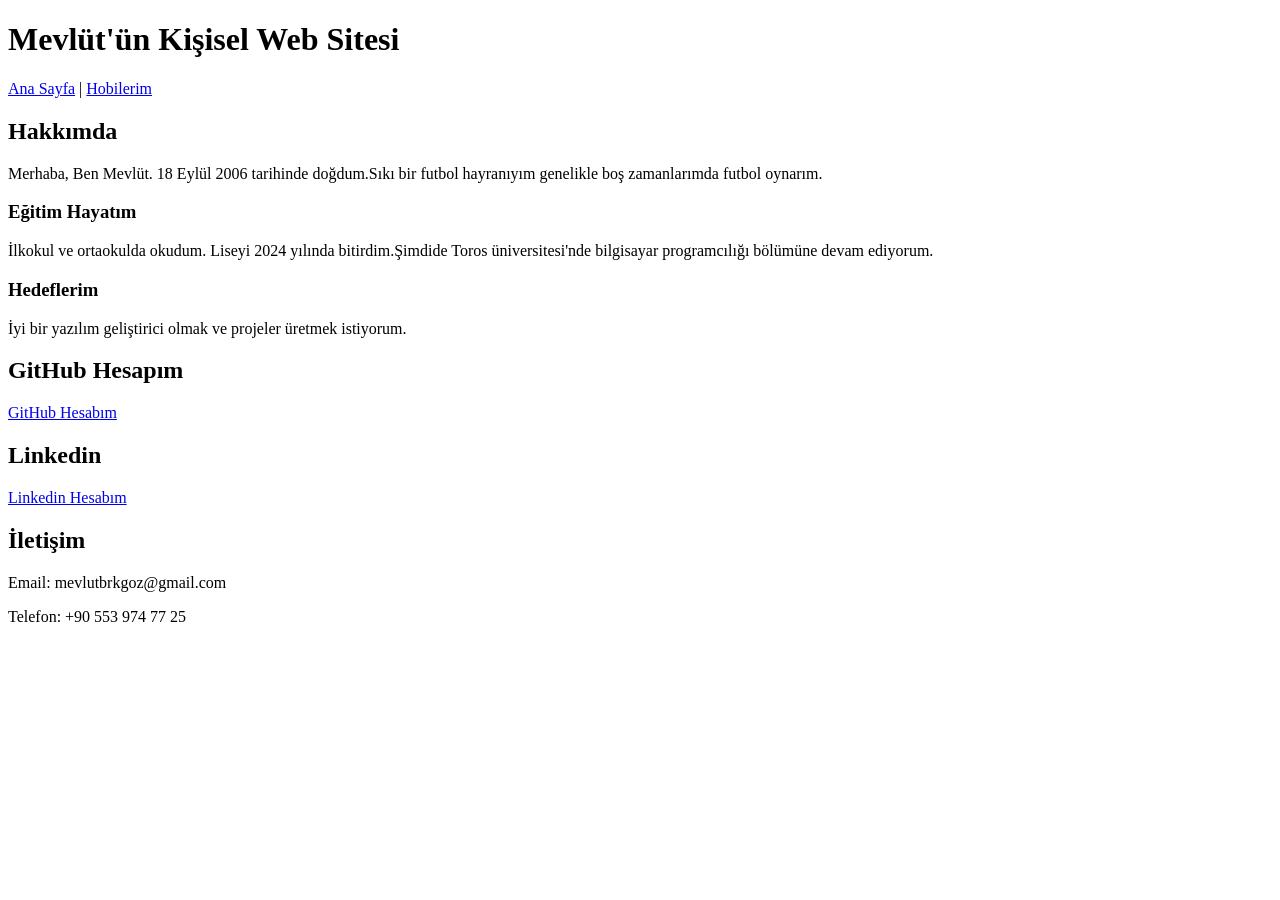
==== index.html @ cda6ade4 "Add files via upload" ====
<!DOCTYPE html>
<html lang="tr">
<head>
    <meta charset="UTF-8">
    <title>Mevlüt - Kişisel Web Sitesi</title>
    <link rel="stylesheet" href="style.css">
</head>
<body>

    <header>
        <h1>Mevlüt'ün Kişisel Web Sitesi</h1>
        <nav>
            <a href="index.html">Ana Sayfa</a> |
            <a href="hobilerim.html">Hobilerim</a>
        </nav>
    </header>

    <main>
        <section>
            <h2>Hakkımda</h2>
            <p>Merhaba, Ben Mevlüt. 18 Eylül 2006 tarihinde doğdum.Sıkı bir futbol hayranıyım genelikle boş zamanlarımda futbol oynarım.</p>
        </section>

        <section>
            <h3>Eğitim Hayatım</h3>
            <p>İlkokul ve ortaokulda okudum. Liseyi 2024 yılında bitirdim.Şimdide Toros üniversitesi'nde bilgisayar programcılığı bölümüne devam ediyorum.</p>
        </section>

        <article>
            <h3>Hedeflerim</h3>
            <p>İyi bir yazılım geliştirici olmak ve projeler üretmek istiyorum.</p>
        </article>
        <section>
            <h2>GitHub Hesapım</h2>
            <p><a href="https://github.com/mevlutbrkgoz" target="_blank">GitHub Hesabım</a></p>
    
        </section>
        <section>
            <h2>Linkedin</h2>
            <p><a href="https://www.linkedin.com/in/mevlüt-burak-göz-9572063b4/" target="_blank">Linkedin Hesabım</a></p>
        </section>
        <section>
            <h2>İletişim</h2>
            <p>Email: mevlutbrkgoz@gmail.com</p>
            <p>Telefon: +90 553 974 77 25</p>
        </section>

        </main>



<footer>
    <p><a href="https://www.youtube.com/watch?v=dQw4w9WgXcQ" style="color:white; text-decoration:none;">© 2026 Mevlüt</a></p>
</footer>

</body>
</html>
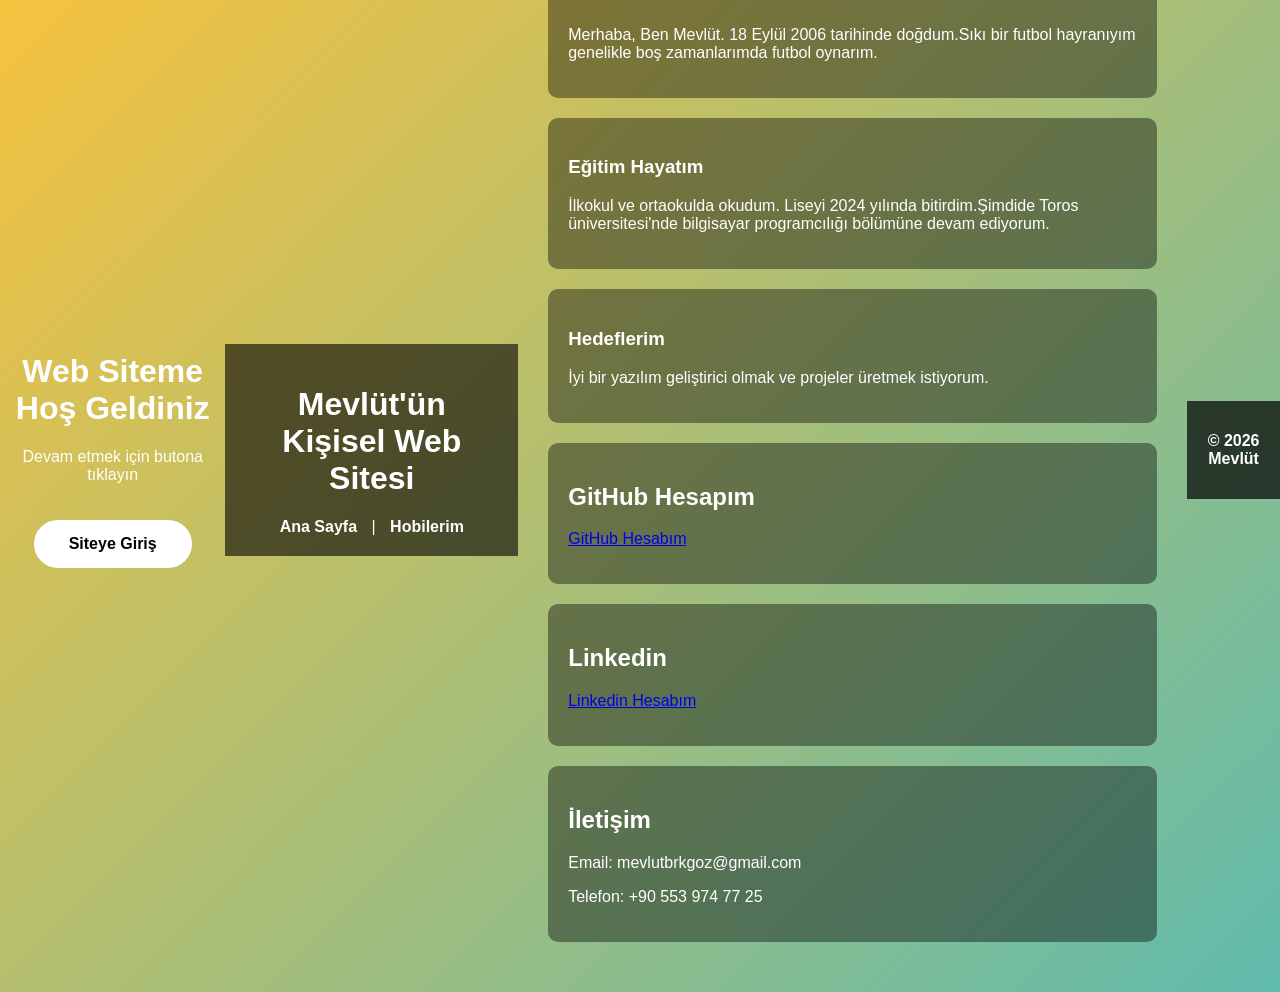
==== commit 30a8ce8f: "Update index.html" ====
--- a/index.html
+++ b/index.html
@@ -4,6 +4,24 @@
     <meta charset="UTF-8">
     <title>Mevlüt - Kişisel Web Sitesi</title>
     <link rel="stylesheet" href="style.css">
+    <!DOCTYPE html>
+<html lang="tr">
+<head>
+    <meta charset="UTF-8">
+    <title>Hoş Geldiniz</title>
+    <link rel="stylesheet" href="style.css">
+</head>
+<body class="giris-body">
+
+    <div class="giris-container">
+        <h1 class="fade-in">Web Siteme Hoş Geldiniz</h1>
+        <p class="fade-in delay">Devam etmek için butona tıklayın</p>
+        <a href="index.html" class="btn fade-in delay2">Siteye Giriş</a>
+    </div>
+
+</body>
+</html>
+    
 </head>
 <body>
 
@@ -54,4 +72,5 @@
 </footer>
 
 </body>
-</html>+
+</html>
--- a/style.css
+++ b/style.css
@@ -0,0 +1,122 @@
+body {
+    margin: 0;
+    font-family: Arial, sans-serif;
+    background: linear-gradient(to right, #4e73df, #1cc88a);
+    color: white;
+}
+
+header {
+    background-color: rgba(0, 0, 0, 0.6);
+    padding: 20px;
+    text-align: center;
+}
+
+nav a {
+    color: white;
+    text-decoration: none;
+    margin: 0 10px;
+    font-weight: bold;
+}
+
+nav a:hover {
+    color: yellow;
+}
+
+main {
+    padding: 30px;
+}
+
+section, article {
+    background-color: rgba(0, 0, 0, 0.4);
+    padding: 20px;
+    margin-bottom: 20px;
+    border-radius: 10px;
+}
+
+footer {
+    text-align: center;
+    padding: 15px;
+    background-color: rgba(0, 0, 0, 0.7);
+}
+.btn {
+    display: inline-block;
+    padding: 15px 30px;
+    background-color: #ffcc00;
+    color: black;
+    text-decoration: none;
+    font-weight: bold;
+    border-radius: 8px;
+    margin-top: 20px;
+}
+
+.btn:hover {
+    background-color: orange;
+}
+/* Giriş Sayfası Arka Plan */
+.giris-body {
+    margin: 0;
+    height: 100vh;
+    display: flex;
+    justify-content: center;
+    align-items: center;
+    background: linear-gradient(-45deg, #4e73df, #1cc88a, #36b9cc, #f6c23e);
+    background-size: 400% 400%;
+    animation: gradientBG 10s ease infinite;
+    font-family: Arial, sans-serif;
+    color: white;
+}
+
+@keyframes gradientBG {
+    0% { background-position: 0% 50%; }
+    50% { background-position: 100% 50%; }
+    100% { background-position: 0% 50%; }
+}
+
+.giris-container {
+    text-align: center;
+}
+
+.fade-in {
+    opacity: 0;
+    animation: fadeIn 1.5s forwards;
+}
+
+.delay {
+    animation-delay: 1s;
+}
+
+.delay2 {
+    animation-delay: 2s;
+}
+
+@keyframes fadeIn {
+    to {
+        opacity: 1;
+    }
+}
+
+.btn {
+    display: inline-block;
+    padding: 15px 35px;
+    background-color: white;
+    color: black;
+    text-decoration: none;
+    font-weight: bold;
+    border-radius: 30px;
+    margin-top: 20px;
+    transition: 0.3s;
+}
+
+.btn:hover {
+    transform: scale(1.1);
+    background-color: #f6c23e;
+}
+footer a {
+    color: white;
+    text-decoration: none;
+    font-weight: bold;
+}
+
+footer a:hover {
+    color: #f6c23e; /* Hoverda sarı */
+}
--- a/style.css
+++ b/style.css
@@ -0,0 +1,122 @@
+body {
+    margin: 0;
+    font-family: Arial, sans-serif;
+    background: linear-gradient(to right, #4e73df, #1cc88a);
+    color: white;
+}
+
+header {
+    background-color: rgba(0, 0, 0, 0.6);
+    padding: 20px;
+    text-align: center;
+}
+
+nav a {
+    color: white;
+    text-decoration: none;
+    margin: 0 10px;
+    font-weight: bold;
+}
+
+nav a:hover {
+    color: yellow;
+}
+
+main {
+    padding: 30px;
+}
+
+section, article {
+    background-color: rgba(0, 0, 0, 0.4);
+    padding: 20px;
+    margin-bottom: 20px;
+    border-radius: 10px;
+}
+
+footer {
+    text-align: center;
+    padding: 15px;
+    background-color: rgba(0, 0, 0, 0.7);
+}
+.btn {
+    display: inline-block;
+    padding: 15px 30px;
+    background-color: #ffcc00;
+    color: black;
+    text-decoration: none;
+    font-weight: bold;
+    border-radius: 8px;
+    margin-top: 20px;
+}
+
+.btn:hover {
+    background-color: orange;
+}
+/* Giriş Sayfası Arka Plan */
+.giris-body {
+    margin: 0;
+    height: 100vh;
+    display: flex;
+    justify-content: center;
+    align-items: center;
+    background: linear-gradient(-45deg, #4e73df, #1cc88a, #36b9cc, #f6c23e);
+    background-size: 400% 400%;
+    animation: gradientBG 10s ease infinite;
+    font-family: Arial, sans-serif;
+    color: white;
+}
+
+@keyframes gradientBG {
+    0% { background-position: 0% 50%; }
+    50% { background-position: 100% 50%; }
+    100% { background-position: 0% 50%; }
+}
+
+.giris-container {
+    text-align: center;
+}
+
+.fade-in {
+    opacity: 0;
+    animation: fadeIn 1.5s forwards;
+}
+
+.delay {
+    animation-delay: 1s;
+}
+
+.delay2 {
+    animation-delay: 2s;
+}
+
+@keyframes fadeIn {
+    to {
+        opacity: 1;
+    }
+}
+
+.btn {
+    display: inline-block;
+    padding: 15px 35px;
+    background-color: white;
+    color: black;
+    text-decoration: none;
+    font-weight: bold;
+    border-radius: 30px;
+    margin-top: 20px;
+    transition: 0.3s;
+}
+
+.btn:hover {
+    transform: scale(1.1);
+    background-color: #f6c23e;
+}
+footer a {
+    color: white;
+    text-decoration: none;
+    font-weight: bold;
+}
+
+footer a:hover {
+    color: #f6c23e; /* Hoverda sarı */
+}
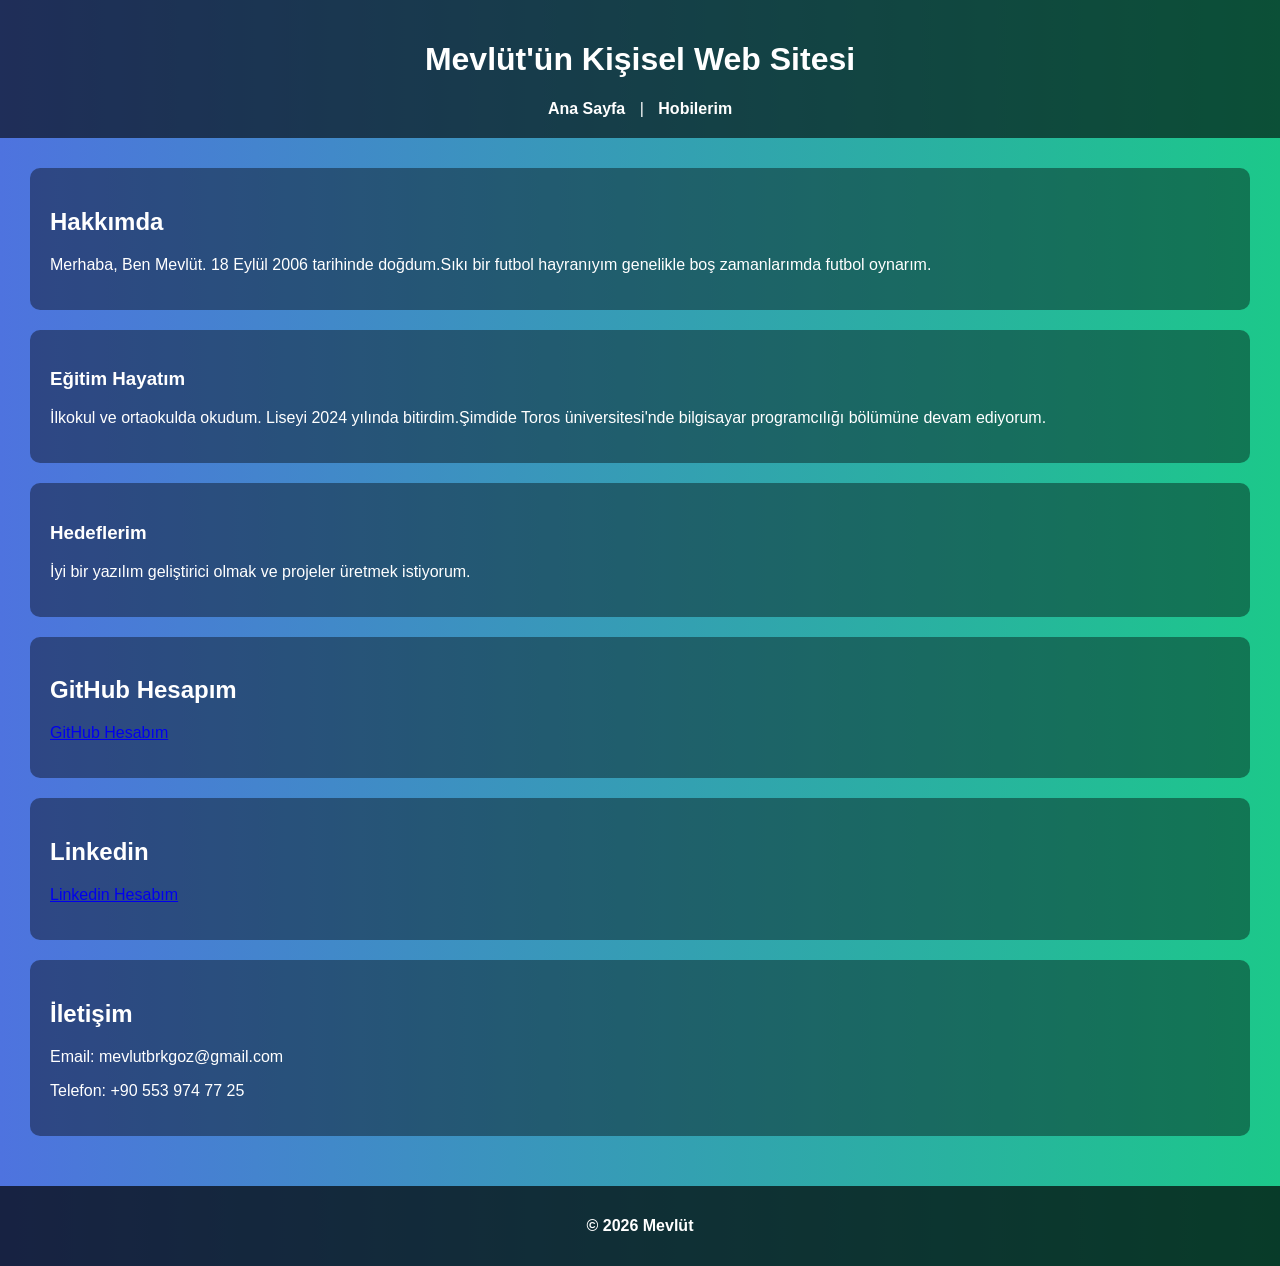
==== commit ea3cea17: "Update index.html" ====
--- a/index.html
+++ b/index.html
@@ -4,24 +4,6 @@
     <meta charset="UTF-8">
     <title>Mevlüt - Kişisel Web Sitesi</title>
     <link rel="stylesheet" href="style.css">
-    <!DOCTYPE html>
-<html lang="tr">
-<head>
-    <meta charset="UTF-8">
-    <title>Hoş Geldiniz</title>
-    <link rel="stylesheet" href="style.css">
-</head>
-<body class="giris-body">
-
-    <div class="giris-container">
-        <h1 class="fade-in">Web Siteme Hoş Geldiniz</h1>
-        <p class="fade-in delay">Devam etmek için butona tıklayın</p>
-        <a href="index.html" class="btn fade-in delay2">Siteye Giriş</a>
-    </div>
-
-</body>
-</html>
-    
 </head>
 <body>
 
@@ -72,5 +54,4 @@
 </footer>
 
 </body>
-
 </html>
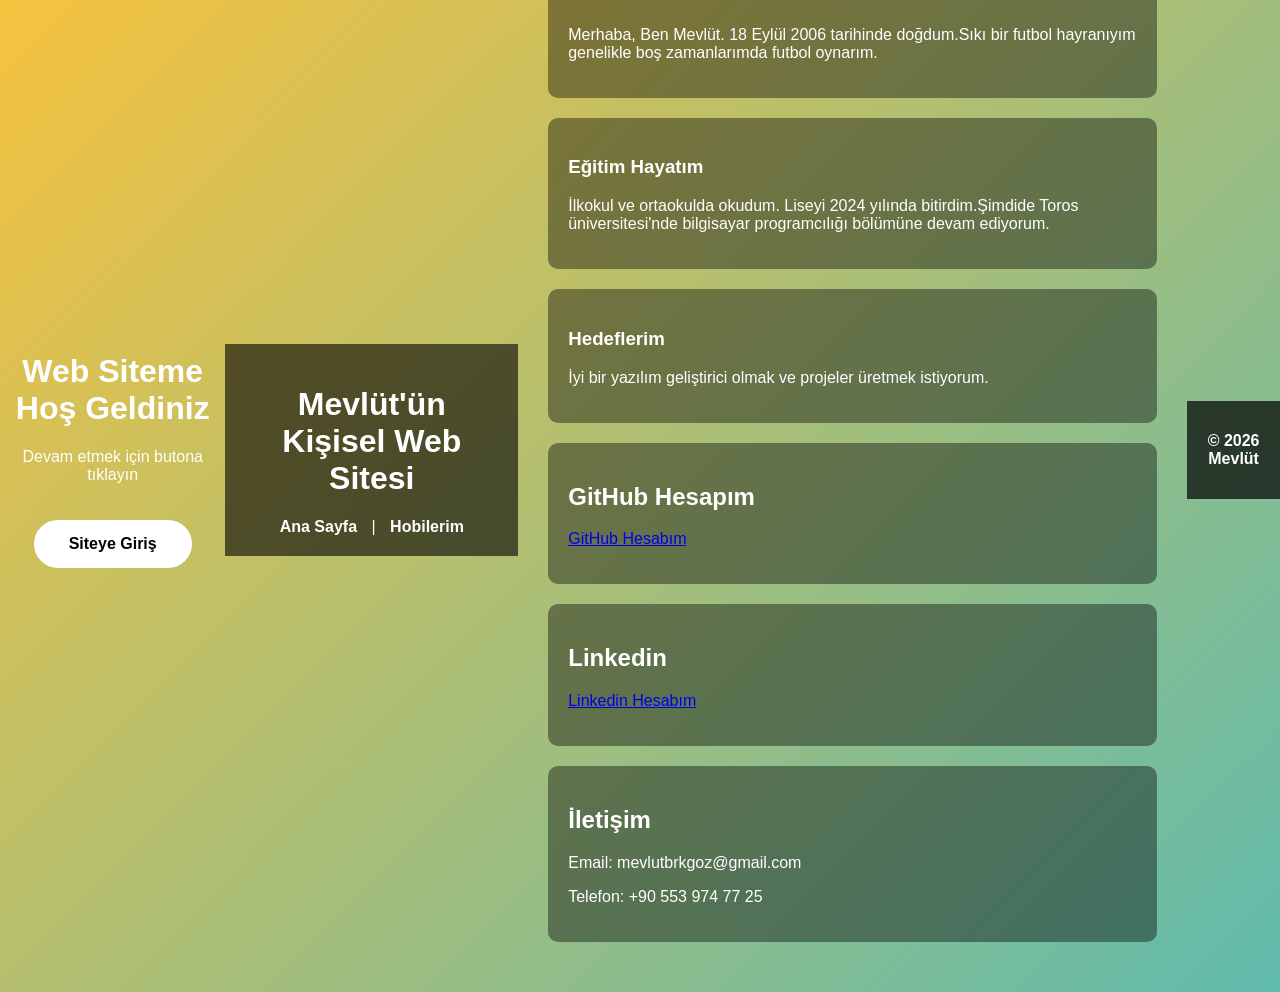
==== commit c630008e: "Update index.html" ====
--- a/index.html
+++ b/index.html
@@ -1,4 +1,20 @@
 <!DOCTYPE html>
+<html lang="tr">
+<head>
+    <meta charset="UTF-8">
+    <title>Hoş Geldiniz</title>
+    <link rel="stylesheet" href="style.css">
+</head>
+<body class="giris-body">
+
+    <div class="giris-container">
+        <h1 class="fade-in">Web Siteme Hoş Geldiniz</h1>
+        <p class="fade-in delay">Devam etmek için butona tıklayın</p>
+        <a href="index.html" class="btn fade-in delay2">Siteye Giriş</a>
+    </div>
+
+</body>
+</html>
 <html lang="tr">
 <head>
     <meta charset="UTF-8">
@@ -55,3 +71,4 @@
 
 </body>
 </html>
+
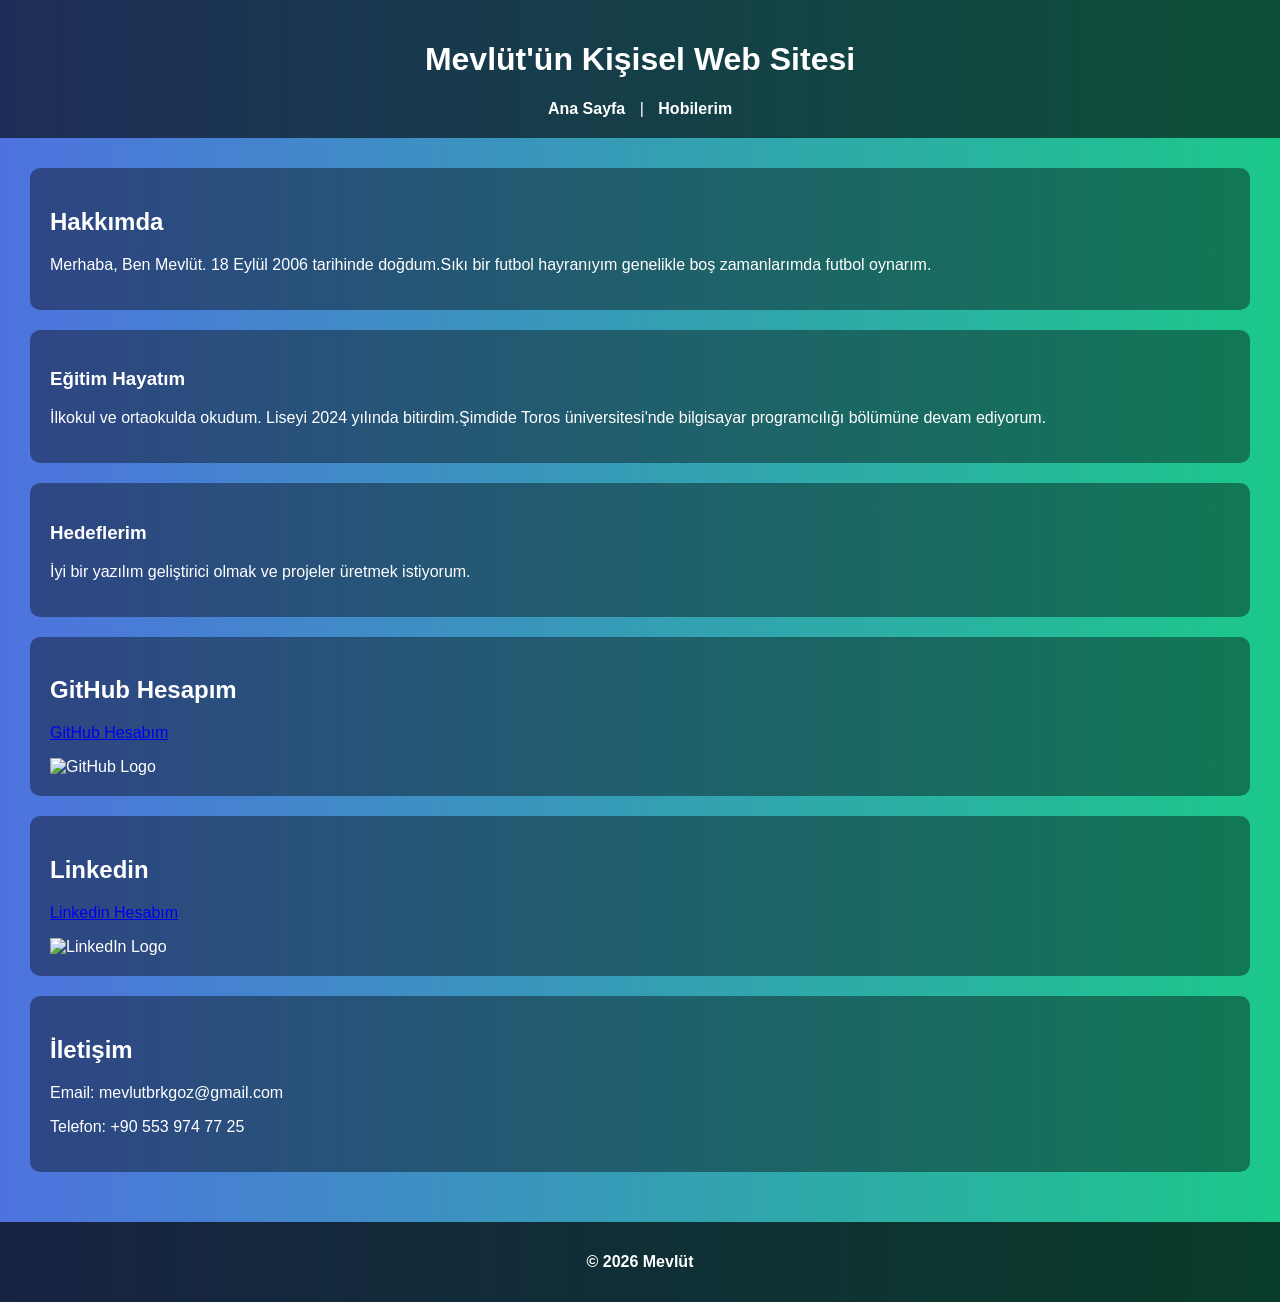
==== commit 7e2fa3fa: "Update index.html" ====
--- a/index.html
+++ b/index.html
@@ -1,20 +1,4 @@
 <!DOCTYPE html>
-<html lang="tr">
-<head>
-    <meta charset="UTF-8">
-    <title>Hoş Geldiniz</title>
-    <link rel="stylesheet" href="style.css">
-</head>
-<body class="giris-body">
-
-    <div class="giris-container">
-        <h1 class="fade-in">Web Siteme Hoş Geldiniz</h1>
-        <p class="fade-in delay">Devam etmek için butona tıklayın</p>
-        <a href="index.html" class="btn fade-in delay2">Siteye Giriş</a>
-    </div>
-
-</body>
-</html>
 <html lang="tr">
 <head>
     <meta charset="UTF-8">
@@ -49,11 +33,13 @@
         <section>
             <h2>GitHub Hesapım</h2>
             <p><a href="https://github.com/mevlutbrkgoz" target="_blank">GitHub Hesabım</a></p>
+            <img src="https://github.githubassets.com/images/modules/logos_page/GitHub-Mark.png" alt="GitHub Logo" style="width:50px; height:50px;">
     
         </section>
         <section>
             <h2>Linkedin</h2>
             <p><a href="https://www.linkedin.com/in/mevlüt-burak-göz-9572063b4/" target="_blank">Linkedin Hesabım</a></p>
+            <img src="https://cdn-icons-png.flaticon.com/512/174/174857.png" alt="LinkedIn Logo" style="width:50px; height:50px;">
         </section>
         <section>
             <h2>İletişim</h2>
@@ -71,4 +57,3 @@
 
 </body>
 </html>
-
